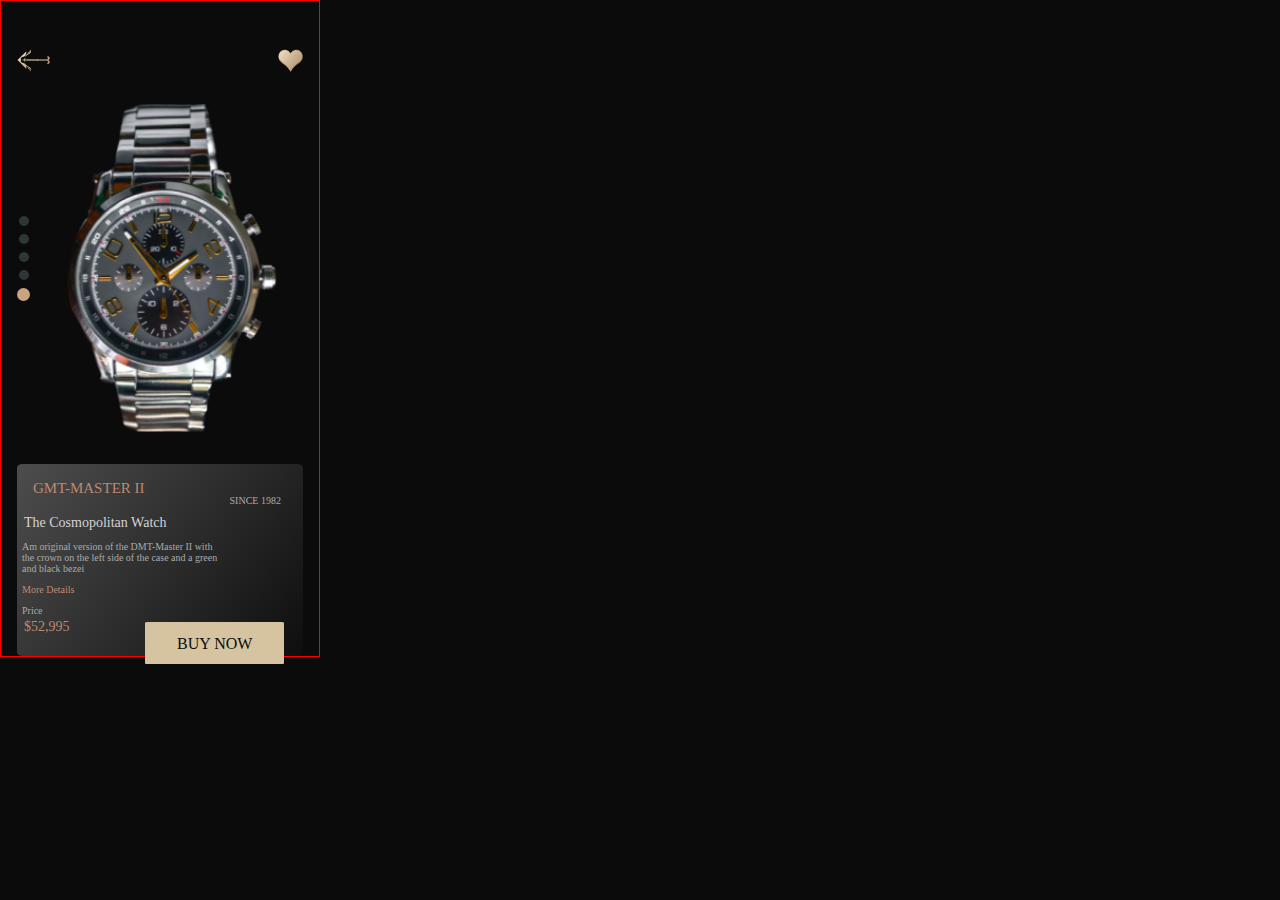
==== index.html @ 0448611b "Первый коммит" ====
<!DOCTYPE html>
<html lang="ru">
<head>
    <meta charset="UTF-8">
    <meta name="viewport" content="width=device-width, initial-scale=1.0">
    <link rel="stylesheet" href="style/style.css">
    <title>Часы</title>        
</head>
<body>
    <header>
        <nav class="shap">
            <img src="img/icon_back.png">
            <img src="img/icon_like.png">
        </nav>
        <div class="watch-and-krug">
            <div class="krushochki">
                <div class="krug"></div>
                <div class="krug"></div>
                <div class="krug"></div>
                <div class="krug"></div>
                <div class="krug-o"></div>
            </div>
            <img src="img/watch_big.png" class="img1">
        </div>
        <div class="gmt-master">
            <div class="title">
                <h2> GMT-MASTER II </h2>
                <p> SINCE 1982 </p>
            </div>
            <h4> The Cosmopolitan Watch </h4>
            <p> Am original version of the DMT-Master II with<br> the crown
                on the left side of the case and a green<br> and black bezei </p>
            <h5>More Details</h5>
            <div class="price-and-text">
                <p> Price </p>
                <h6 class="price"> $52,995 </h6>
            </div>
            <a href="index2.html" class="button"> BUY NOW </a>
        </div>
    </header>
    <main>
       
    </main>
</body>
---- style/style.css ----
* {
    margin: 0;
    padding: 0;
	max-width: 320px;
	max-height: 758px;
}
body {
	border: 1px solid red;
	background-color: rgb(11, 11, 12);
}
.shap{
	display: flex;
	justify-content: space-between;
	margin: 3em 1em 1em 1em;
}
/* - - - - - - -  часы и кружки - - - - - - -- - */
.watch-and-krug{
	display: flex;
	margin-top: 2em;
}
.img1{
	margin-left: 1em;
	margin-left: 2em;
	width: 70%;
}
.krushochki{
	margin-top: 7em;
	margin-left: 1em;
}
.krug{
	width: 10px;
	height: 10px;
	border-radius: 50%;
	background-color: rgb(47, 54, 56);
	margin-bottom: 0.5em;
	margin-left: 0.1em;
}
.krug-o{
	width: 13px;
	height: 13px;
	border-radius: 50%;
	background-color: rgb(202, 164, 129);
	margin-bottom: 0.6em;
}
/* - - - - - - -  табличка с ценой - - - - - - -- - */
.gmt-master{
	width: 90%;
	min-height: 12em;
	background: rgb(69,69,69);
	background: linear-gradient(127deg, rgb(77, 77, 77) 0%, rgba(14,14,14,1) 100%);
	margin-left: 1em;
	margin-top: 2em;
	border-radius: 2%;
}
.title{
	width: 100%;
	height: 1em;
	display: flex;
	padding: 1em 0.5em 1em 1em;
}
.title h2{
	color: rgb(190, 137, 112);
	font-size: 15px;
	font-weight: 200;
}
.title p{
	color: rgb(150, 150, 150);
	font-size: 10px;
	margin-top: 0.5em;
	margin-left: 8em;
}
.gmt-master h4{
	color: rgb(212, 212, 212);
	padding-left: 0.5em;
	font-weight: 200;
	font-size: 14px;
	padding-top: 0.2em;
}
.gmt-master p{
	color: rgb(170, 170, 170);
	padding-left: 0.5em;
	font-weight: 200;
	font-size: 10px;
	padding-top: 1em;
}
.gmt-master h5{
	color: rgb(190, 137, 112);
	padding-left: 0.5em;
	font-weight: 200;
	font-size: 10px;
	padding-top: 1em;
}
.gmt-master h6{
	color: rgb(190, 137, 112);
	padding-left: 0.5em;
	font-weight: 200;
	font-size: 14px;
	padding-top: 0.2em;
}
.button{
	position: relative;
	background-color: rgb(214, 196, 161);
	text-decoration: none;
	padding: 0.8em 2em 0.8em 2em;
	color: rgb(11, 11, 12);
	margin-left: 8em;
	border-radius: 2%;
}
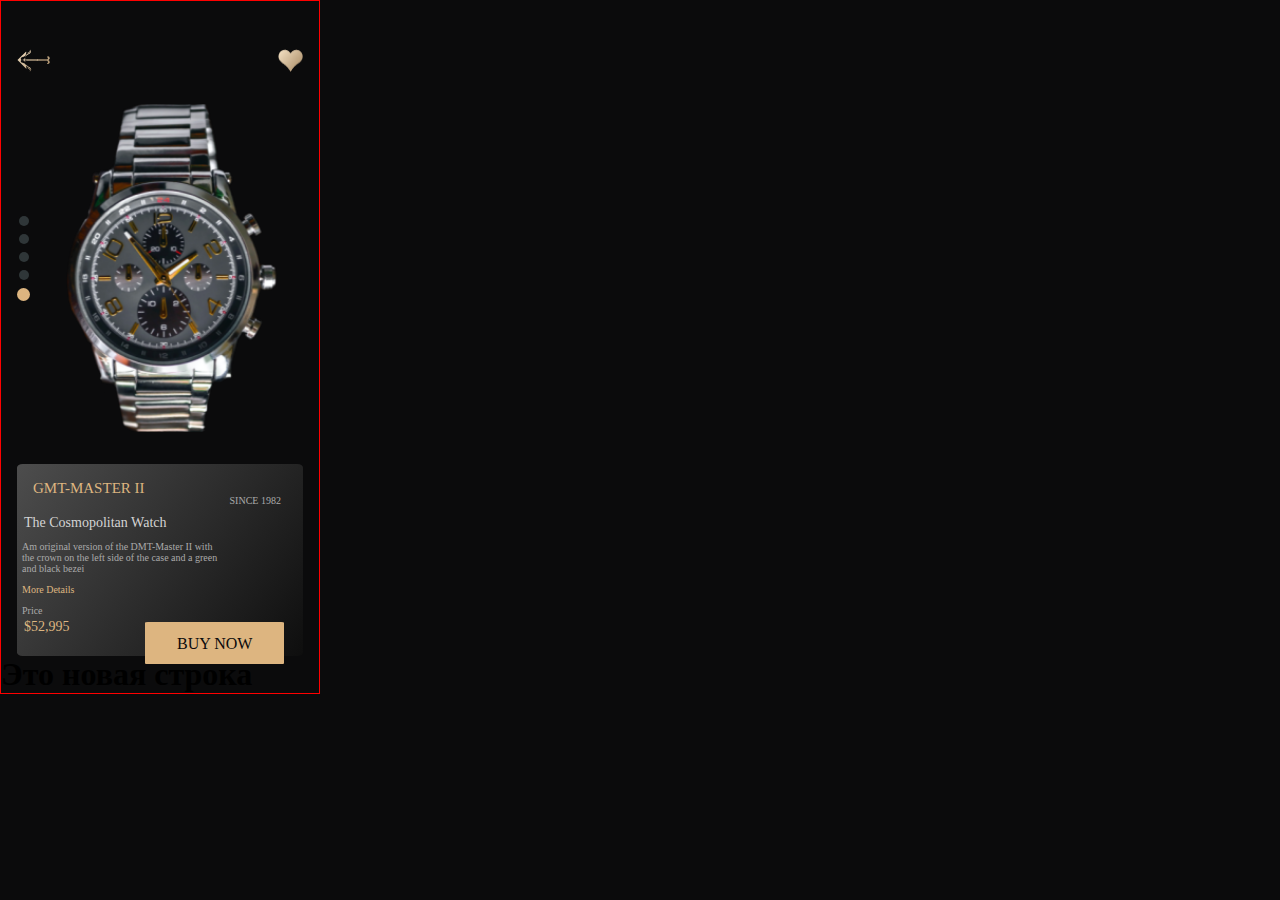
==== commit 52de205a: "Новая строка в первой странице" ====
--- a/index.html
+++ b/index.html
@@ -38,6 +38,7 @@
             <a href="index2.html" class="button"> BUY NOW </a>
         </div>
     </header>
+    <h1> Это новая строка </h1>
     <main>
        
     </main>
--- a/style/style.css
+++ b/style/style.css
@@ -39,7 +39,7 @@
 	width: 13px;
 	height: 13px;
 	border-radius: 50%;
-	background-color: rgb(202, 164, 129);
+	background-color: rgb(221, 181, 128);
 	margin-bottom: 0.6em;
 }
 /* - - - - - - -  табличка с ценой - - - - - - -- - */
@@ -59,7 +59,7 @@
 	padding: 1em 0.5em 1em 1em;
 }
 .title h2{
-	color: rgb(190, 137, 112);
+	color: rgb(221, 181, 128);
 	font-size: 15px;
 	font-weight: 200;
 }
@@ -84,14 +84,14 @@
 	padding-top: 1em;
 }
 .gmt-master h5{
-	color: rgb(190, 137, 112);
+	color: rgb(221, 181, 128);
 	padding-left: 0.5em;
 	font-weight: 200;
 	font-size: 10px;
 	padding-top: 1em;
 }
 .gmt-master h6{
-	color: rgb(190, 137, 112);
+	color:rgb(221, 181, 128);
 	padding-left: 0.5em;
 	font-weight: 200;
 	font-size: 14px;
@@ -99,7 +99,7 @@
 }
 .button{
 	position: relative;
-	background-color: rgb(214, 196, 161);
+	background-color: rgb(221, 181, 128);
 	text-decoration: none;
 	padding: 0.8em 2em 0.8em 2em;
 	color: rgb(11, 11, 12);
